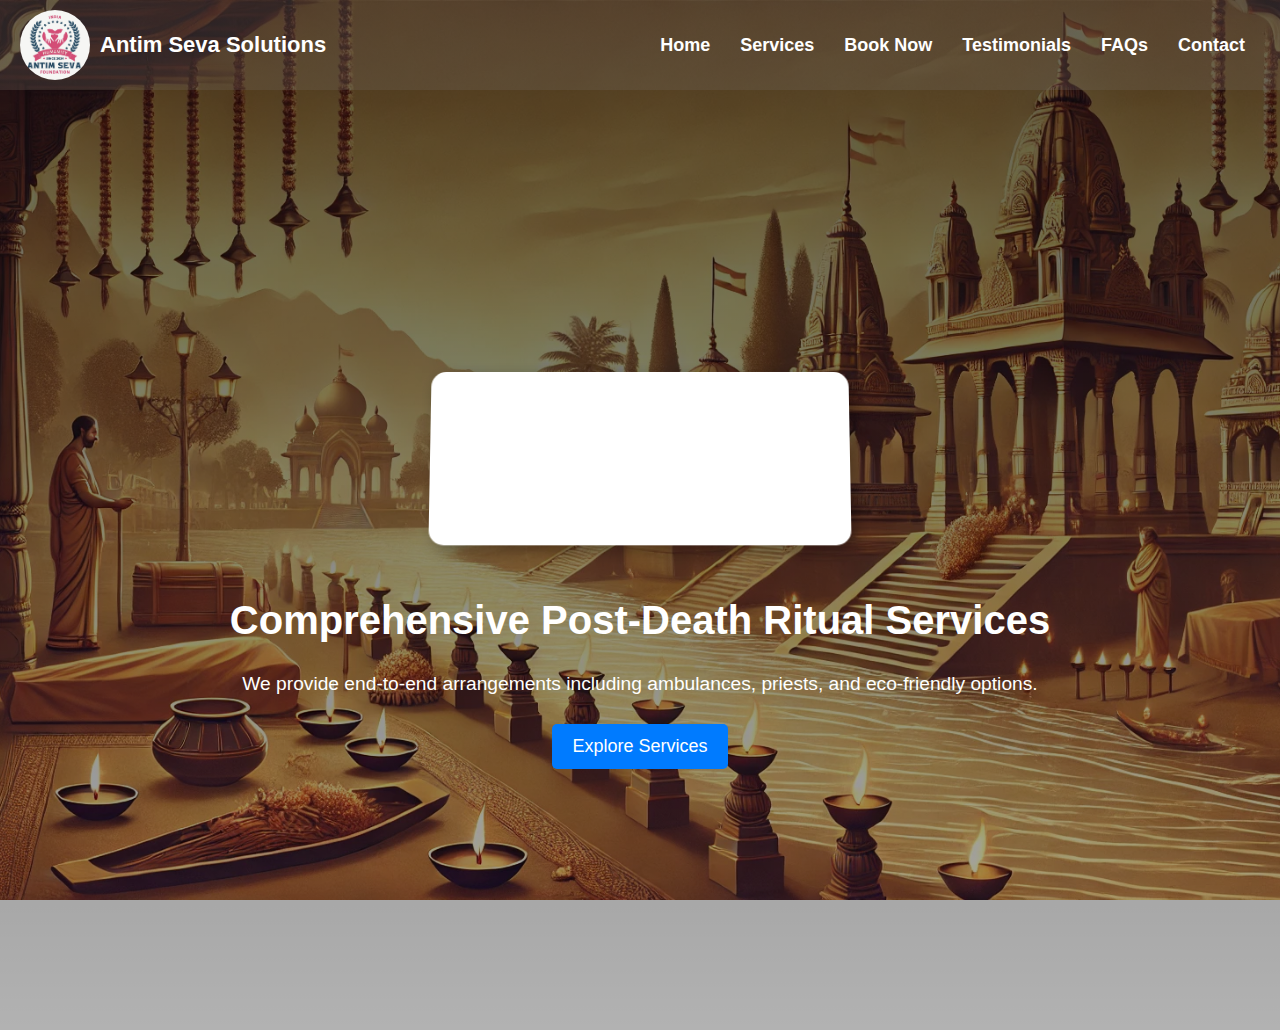
==== index.html @ fe088331 "Add files via upload" ====
<!DOCTYPE html>
<html lang="en">
<head>
    <meta charset="UTF-8">
    <meta name="viewport" content="width=device-width, initial-scale=1.0">
    <title>Antim Seva Solutions</title>
    <link rel="stylesheet" href="styles.css">
    
</head>
<body>
    <header>

        <div class="logo-container">
            <img src="logo.jpg" alt="Antim Path Solutions" class="logo">
            <h1 class="logo-container">Antim Seva Solutions </h1>
        </div>
        <nav>
            <ul>
                <li><a href="index.html">Home</a></li>
                <li><a href="services.html">Services</a></li>
                <li><a href="booking.html">Book Now</a></li>
                <li><a href="testimonials.html">Testimonials</a></li>
                <li><a href="faq.html">FAQs</a></li>
                <li><a href="contact.html">Contact</a></li>
            </ul>
        </nav>
    </header>
    <section class="hero">
         <div class="video-container">
        <video autoplay muted loop>
            <source src="FIE.mp4" type="video/mp4">
            Your browser does not support the video tag.
        </video>
      </div>

        <h2>Comprehensive Post-Death Ritual Services</h2>
        <p>We provide end-to-end arrangements including ambulances, priests, and eco-friendly options.</p>
        <a href="services.html" class="btn">Explore Services</a>
    </section>
    

 
   
</body>
</html>

 <script src="script.js"></script>
---- styles.css ----
/* General Styling */
body {
    font-family: Arial, sans-serif;
    margin: 0;
    padding: 0;
    background: url('img.jpg') no-repeat center center fixed;
    background-size: cover;
    scroll-behavior: smooth;
}


/* Header */
header {
    display: flex;
    align-items: center;
    justify-content: space-between;
    background: linear-gradient(to right, rgba(46, 42, 38, 0.712),rgba(46, 42, 38, 0.712));
    padding: 10px 20px;
    color: white;
}

/* Make logo and text appear side by side */
.logo-container {
    display: flex;
    align-items: center; /* Aligns logo and text in one row */
    gap: 10px; /* Adds spacing between logo and text */
}

/* Circular Logo */
.logo {
    width: 70px; /* Adjust size */
    height: 70px;
    border-radius: 50%; /* Makes it circular */
    object-fit: cover;
}

/* Company Name */
.logo-container h1 {
    font-size: 22px;
    font-weight: bold;
    color: white;
    margin: 0;
    white-space: nowrap; /* Prevents text from wrapping */
}


/* Navigation Styling */
nav ul {
    list-style: none;
    display: flex;
    margin: 0;
    padding: 0;
}

nav ul li {
    margin: 0 15px;
}

nav ul li a {
    color: white;
    text-decoration: none;
    font-size: 18px;
    font-weight: bold;
    transition: color 0.3s;
}

nav ul li a:hover {
    color: #ffd700; /* Gold color on hover */
}

/* Mobile Responsive Navigation */
.nav-toggle {
    display: none;
    font-size: 24px;
    color: white;
    cursor: pointer;
    position: absolute;
    top: 15px;
    right: 20px;
}

@media (max-width: 768px) {
    nav ul {
        display: none;
        flex-direction: column;
        background: rgba(0, 0, 0, 0.9);
        position: absolute;
        top: 50px;
        left: 0;
        width: 100%;
        padding: 10px 0;
    }

    nav ul li {
        display: block;
        margin: 10px 0;
    }

    .nav-toggle {
        display: block;
    }

    .nav-active {
        display: flex !important;
    }
}

/* Hero Section */
.hero {
    background: linear-gradient(rgba(0, 0, 0, 0.6), rgba(0, 0, 0, 0.3)), url('background.jpg') no-repeat center center/cover;
    height: 100vh;
    display: flex;
    flex-direction: column;
    align-items: center;
    justify-content: center;
    color: white;
    text-align: center;
    padding: 20px;
}

.hero h2 {
    font-size: 2.5em;
    margin-bottom: 10px;
    animation: fadeIn 1.5s ease-in-out;
}

.hero p {
    font-size: 1.2em;
    animation: fadeIn 2s ease-in-out;
}
        
/* Small Video Box */
.video-container {
    width: 60%;
    max-width: 400px;
    margin: 20px auto;
    padding: 10px;
    background: white;
    border-radius: 15px;
    box-shadow: 5px 5px 15px rgba(0, 0, 0, 0.3);
    overflow: hidden;
    transform: perspective(1000px) rotateX(5deg);
    transition: transform 0.3s, box-shadow 0.3s;
}

.video-container:hover {
    transform: perspective(1000px) rotateX(0deg) scale(1.05);
    box-shadow: 5px 5px 20px rgba(0, 0, 0, 0.5);
}

.video-container video {
    width: 100%;
    border-radius: 10px;
}


.btn {
    display: inline-block;
    background: #007BFF;
    color: white;
    padding: 12px 20px;
    text-decoration: none;
    border-radius: 5px;
    font-size: 18px;
    margin-top: 10px;
    transition: 0.3s;
    animation: fadeIn 2.5s ease-in-out;
}

.btn:hover {
    background: #0056b3;
    transform: scale(1.05);
}

/* Services Section */
/*background:.9); */
/* Services Section */
#services {
    text-align: center;
    padding: 60px 20px;
}

.section-title {
    font-size: 2.5em;
    margin-bottom: 30px;
    color: #333;
}

/* Service Cards - 3D Design */
.services-container {
    display: flex;
    justify-content: center;
    align-items: stretch; /* Ensures all cards are equal height */
    gap: 30px;
    flex-wrap: wrap;
    margin: 50px auto;
}

.service-box {
    background: white;
    padding: 20px;
    text-align: center;
    border-radius: 15px;
    width: 340px;
    box-shadow: 5px 5px 15px rgba(0, 0, 0, 0.2);
    transition: transform 0.3s ease-in-out, box-shadow 0.3s ease-in-out;
    animation: fadeInUp 1s ease-in-out;
    position: relative;
    overflow: hidden;
    display: flex;
    flex-direction: column;
    justify-content: space-between; /* Ensures equal spacing */
    height: 100%; /* Adjust dynamically */
}

/* Unique Colors for Each Package */
.basic {
    border-top: 6px solid #007BFF;
}

.medium {
    border-top: 6px solid #FF9800;
}

.premium {
    border-top: 6px solid #D32F2F;
}

/* 3D Hover Effects */
.service-box:hover {
    transform: translateY(-10px) rotateX(5deg);
    box-shadow: 0 10px 20px rgba(0, 0, 0, 0.3);
}

/* Images in Cards */
.service-box img {
    width: 100%;
    height: auto; /* Adjust image height dynamically */
    object-fit: cover;
    border-radius: 10px;
}

/* Package Features List */
.service-box ul {
    list-style: none;
    padding: 0;
    margin: 15px 0;
    text-align: left;
    flex-grow: 1; /* Pushes the button to the bottom */
}

.service-box ul li {
    padding: 5px 10px;
    font-size: 16px;
}

/* Buttons */
.service-btn {
    padding: 12px 20px;
    background: linear-gradient(145deg, #007BFF, #0056b3);
    border: none;
    color: white;
    cursor: pointer;
    border-radius: 5px;
    font-size: 16px;
    transition: 0.3s;
    margin-top: auto; /* Ensures it stays at the bottom */
}

.service-btn:hover {
    background: linear-gradient(145deg, #0056b3, #00449e);
    transform: scale(1.05);
}

/* Responsive Design */
@media (max-width: 768px) {
    .services-container {
        flex-direction: column;
    }

    .service-box {
        width: 90%;
    }
}

/* Animations */
@keyframes fadeInUp {
    from {
        opacity: 0;
        transform: translateY(50px);
    }
    to {
        opacity: 1;
        transform: translateY(0);
    }
}


/* Testimonials Section */
/* Testimonial Form */
.testimonial-form {
    background: rgba(255, 255, 255, 0.9);
    padding: 20px;
    margin: 50px auto;
    border-radius: 8px;
    box-shadow: 0px 4px 10px rgba(0, 0, 0, 0.2);
    width: 50%;
    text-align: center;
    animation: fadeIn 1s ease-in-out;
}

.testimonial-form h2 {
    color: #333;
    margin-bottom: 15px;
}

/* Input Fields */
.testimonial-form input,
.testimonial-form textarea {
    width: 100%;
    padding: 10px;
    border: 1px solid #ccc;
    border-radius: 5px;
    margin-bottom: 15px;
    font-size: 16px;
    transition: 0.3s;
}

.testimonial-form input:focus,
.testimonial-form textarea:focus {
    border-color: #007BFF;
    outline: none;
    box-shadow: 0px 0px 5px rgba(0, 123, 255, 0.5);
}

/* Submit Button */
.testimonial-form button {
    background: #007BFF;
    color: white;
    padding: 12px 20px;
    border: none;
    border-radius: 5px;
    font-size: 18px;
    cursor: pointer;
    transition: background 0.3s, transform 0.2s;
}

.testimonial-form button:hover {
    background: #0056b3;
    transform: scale(1.05);
}

/* Confirmation Animation */
@keyframes fadeIn {
    from {
        opacity: 0;
        transform: translateY(-20px);
    }
    to {
        opacity: 1;
        transform: translateY(0);
    }
}

@keyframes bounce {
    0%, 100% {
        transform: scale(1);
    }
    50% {
        transform: scale(1.1);
    }
}

/* Success Message */
.success-message {
    display: none;
    color: green;
    font-size: 18px;
    font-weight: bold;
    margin-top: 15px;
    animation: bounce 0.5s ease-in-out;
}

/* 3D Booking Form */
/* Booking Form Section */
#bookingForm {
    text-align: center;
    padding: 40px 20px;
    background: rgba(255, 255, 255, 0.1);
    backdrop-filter: blur(10px);
    border-radius: 15px;
    max-width: 500px;
    margin: 50px auto;
    box-shadow: 0 10px 30px rgba(0, 0, 0, 0.2);
    animation: fadeIn 1s ease-in-out;
}

/* Form Title */
.form-title {
    font-size: 24px;
    font-weight: bold;
    margin-bottom: 20px;
}

/* Form Group */
.form-group {
    text-align: left;
    margin-bottom: 15px;
}

/* 3D Input Fields */
.form-group input,
.form-group textarea,
.form-group select {
    width: 100%;
    padding: 12px;
    font-size: 16px;
    border-radius: 8px;
    border: none;
    background: rgba(255, 255, 255, 0.3);
    box-shadow: inset 5px 5px 10px rgba(255, 255, 255, 0.5), inset -5px -5px 10px rgba(0, 0, 0, 0.1);
    transition: all 0.3s ease-in-out;
}

.form-group input:focus,
.form-group textarea:focus,
.form-group select:focus {
    box-shadow: inset 7px 7px 12px rgba(255, 255, 255, 0.6), inset -7px -7px 12px rgba(0, 0, 0, 0.2);
    outline: none;
}

/* 3D Submit Button */
.btn-3d {
    background: linear-gradient(145deg, #007BFF, #0056b3);
    color: white;
    padding: 12px 20px;
    border-radius: 8px;
    font-size: 18px;
    cursor: pointer;
    box-shadow: 5px 5px 15px rgba(0, 0, 0, 0.2), -5px -5px 15px rgba(255, 255, 255, 0.8);
    transition: 0.3s;
}

.btn-3d:hover {
    background: linear-gradient(145deg, #0056b3, #00449e);
    transform: scale(1.05);
}

.btn-3d:active {
    box-shadow: inset 5px 5px 10px rgba(0, 0, 0, 0.2), inset -5px -5px 10px rgba(255, 255, 255, 0.8);
    transform: scale(0.98);
}
.booking-form {
    max-width: 500px;
    margin: 0 auto;
}
#bookingForm h2 {
    text-align: center;
    width: 100%;
    display: block;
    margin: 0 auto 20px; /* Adjust spacing */
}

#bookingForm h2 {
    display: block;
    text-align: center;
    margin: 0 auto;
}
/* Animations */
@keyframes fadeIn {
    from {
        opacity: 0;
        transform: translateY(10px);
    }
    to {
        opacity: 1;
        transform: translateY(0);
    }
}

/* Responsive Design */
@media (max-width: 768px) {
    #bookingForm {
        width: 90%;
    }
    
}

/* Dark Mode */
.dark-mode {
    background: #1a1a1a;
    color: white;
}

.dark-mode #bookingForm {
    background: #222;
    color: white;
    box-shadow: 0 10px 30px rgba(255, 255, 255, 0.2);
}

.dark-mode .form-group input,
.dark-mode .form-group textarea,
.dark-mode .form-group select {
    background: rgba(255, 255, 255, 0.1);
    color: white;
    box-shadow: inset 5px 5px 10px rgba(255, 255, 255, 0.3), inset -5px -5px 10px rgba(0, 0, 0, 0.2);
}


.hidden {
    display: none;
}

#confirmationMessage {
    text-align: center;
    font-size: 18px;
    font-weight: bold;
    color: white;
    background: rgb(238, 7, 169);
    padding: 10px;
    border-radius: 8px;
    margin-top: 15px;
    box-shadow: 0 4px 10px rgba(0, 0, 0, 0.2);
    animation: fadeIn 0.5s ease-in-out;
}

/* Smooth fade-in animation */
@keyframes fadeIn {
    from { opacity: 0; transform: translateY(-5px); }
    to { opacity: 1; transform: translateY(0); }
}




/* General FAQ Section */
/* FAQ Section */
.faq {
    text-align: center;
    padding: 60px 20px;
    background: rgba(255, 255, 255, 0.1);
    backdrop-filter: blur(10px);
    border-radius: 15px;
    max-width: 800px;
    margin: 50px auto;
    box-shadow: 0 10px 30px rgba(0, 0, 0, 0.2);
    animation: fadeIn 1s ease-in-out;
}

/* 3D Search Bar */
#faqSearch {
    width: 80%;
    padding: 15px;
    font-size: 18px;
    border: none;
    border-radius: 8px;
    outline: none;
    background: rgba(255, 255, 255, 0.3);
    box-shadow: inset 4px 4px 10px rgba(255, 255, 255, 0.5), inset -4px -4px 10px rgba(0, 0, 0, 0.1);
    transition: all 0.3s ease-in-out;
}

#faqSearch:focus {
    box-shadow: inset 6px 6px 12px rgba(255, 255, 255, 0.6), inset -6px -6px 12px rgba(0, 0, 0, 0.2);
}

/* FAQ Categories - 3D Buttons */
.faq-categories {
    margin: 20px 0;
    display: flex;
    justify-content: center;
    gap: 15px;
    flex-wrap: wrap;
}

.faq-categories button {
    background: linear-gradient(145deg, #ffffff, #e6e6e6);
    border: none;
    padding: 12px 20px;
    font-size: 16px;
    font-weight: bold;
    border-radius: 8px;
    cursor: pointer;
    box-shadow: 4px 4px 10px rgba(0, 0, 0, 0.2), -4px -4px 10px rgba(255, 255, 255, 0.8);
    transition: all 0.3s ease-in-out;
}

.faq-categories button:hover {
    background: linear-gradient(145deg, #e6e6e6, #ffffff);
    transform: scale(1.05);
    box-shadow: 6px 6px 15px rgba(0, 0, 0, 0.3), -6px -6px 15px rgba(255, 255, 255, 0.9);
}

/* Active Button Effect */
.faq-categories button.active {
    background: #007BFF;
    color: white;
    box-shadow: inset 4px 4px 10px rgba(0, 0, 0, 0.2), inset -4px -4px 10px rgba(255, 255, 255, 0.8);
}

/* FAQ List */
#faq-list {
    margin-top: 20px;
    text-align: left;
}

/* FAQ Items */
.faq-item {
    background: white;
    padding: 15px;
    border-radius: 10px;
    box-shadow: 5px 5px 15px rgba(0, 0, 0, 0.2);
    margin-bottom: 15px;
    cursor: pointer;
    transition: transform 0.3s ease-in-out;
}

.faq-item:hover {
    transform: translateY(-5px) scale(1.02);
}

/* Expandable Answer */
.faq-item p {
    display: none;
    max-height: 0;
    overflow: hidden;
    transition: max-height 0.4s ease-in-out, opacity 0.3s ease-in-out;
}

.faq-item.active p {
    display: block;
    max-height: 500px;
    opacity: 1;
}

/* Animations */
@keyframes fadeIn {
    from {
        opacity: 0;
        transform: translateY(10px);
    }
    to {
        opacity: 1;
        transform: translateY(0);
    }
}

/* Responsive Design */
@media (max-width: 768px) {
    .faq {
        width: 90%;
    }

    #faqSearch {
        width: 100%;
    }

    .faq-categories {
        flex-direction: column;
        align-items: center;
    }

    .faq-categories button {
        width: 80%;
    }
}


/* Dark Mode */
.dark-mode {
    background: #1a1a1a;
    color: white;
}

.dark-mode .faq-item {
    background: #333;
    color: white;
    box-shadow: 0 5px 10px rgba(255, 255, 255, 0.2);
}

/* General Button Styling */
button {
    border: none;
    padding: 12px 20px;
    font-size: 16px;
    font-weight: bold;
    border-radius: 8px;
    cursor: pointer;
    transition: all 0.3s ease-in-out;
}

/* 3D Voice Search Button */
.voice-search {
    text-align: center;
    margin-bottom: 20px;
}

#voiceSearchBtn {
    background: linear-gradient(145deg, #ffffff, #e6e6e6);
    color: #333;
    box-shadow: 4px 4px 10px rgba(0, 0, 0, 0.2), -4px -4px 10px rgba(255, 255, 255, 0.8);
}

#voiceSearchBtn:hover {
    background: linear-gradient(145deg, #e6e6e6, #ffffff);
    transform: scale(1.05);
    box-shadow: 6px 6px 15px rgba(0, 0, 0, 0.3), -6px -6px 15px rgba(255, 255, 255, 0.9);
}

#voiceSearchBtn:active {
    box-shadow: inset 4px 4px 10px rgba(0, 0, 0, 0.2), inset -4px -4px 10px rgba(255, 255, 255, 0.8);
    transform: scale(0.98);
}

/* Dark Mode Toggle */
#darkModeToggle {
    display: block;
    margin: 20px auto;
    background: linear-gradient(145deg, #333, #555);
    color: white;
    padding: 12px 20px;
    box-shadow: 5px 5px 10px rgba(0, 0, 0, 0.3), -5px -5px 10px rgba(255, 255, 255, 0.1);
}

#darkModeToggle:hover {
    background: linear-gradient(145deg, #555, #333);
    transform: scale(1.05);
}

#darkModeToggle:active {
    box-shadow: inset 4px 4px 8px rgba(0, 0, 0, 0.3), inset -4px -4px 8px rgba(255, 255, 255, 0.1);
}

/* Chatbot Styling */
.faq-chatbot {
    text-align: center;
    background: rgba(255, 255, 255, 0.2);
    padding: 20px;
    border-radius: 12px;
    box-shadow: 4px 4px 15px rgba(0, 0, 0, 0.2), -4px -4px 15px rgba(255, 255, 255, 0.8);
    max-width: 500px;
    margin: 20px auto;
}

.faq-chatbot input {
    width: 80%;
    padding: 10px;
    border-radius: 8px;
    border: 1px solid #ccc;
    font-size: 16px;
    transition: all 0.3s ease-in-out;
}

.faq-chatbot input:focus {
    border-color: #007BFF;
    box-shadow: 0px 0px 10px rgba(0, 123, 255, 0.5);
}

#chatSubmit {
    background: linear-gradient(145deg, #007BFF, #0056b3);
    color: white;
    padding: 12px 20px;
    border-radius: 8px;
    margin-top: 10px;
    box-shadow: 4px 4px 10px rgba(0, 0, 0, 0.2), -4px -4px 10px rgba(255, 255, 255, 0.8);
}

#chatSubmit:hover {
    background: linear-gradient(145deg, #0056b3, #00449e);
    transform: scale(1.05);
}

#chatSubmit:active {
    box-shadow: inset 4px 4px 10px rgba(0, 0, 0, 0.2), inset -4px -4px 10px rgba(255, 255, 255, 0.8);
    transform: scale(0.98);
}

/* Chat Response Box */
#chatResponse {
    margin-top: 10px;
    padding: 10px;
    background: white;
    border-radius: 8px;
    box-shadow: 4px 4px 10px rgba(0, 0, 0, 0.2);
}

/* Contact Form Section */
.contact-form {
    text-align: center;
    background: rgba(255, 255, 255, 0.1);
    backdrop-filter: blur(10px);
    padding: 30px;
    border-radius: 12px;
    box-shadow: 5px 5px 20px rgba(0, 0, 0, 0.2), -5px -5px 20px rgba(255, 255, 255, 0.8);
    max-width: 500px;
    margin: 50px auto;
    animation: fadeIn 1s ease-in-out;
}

/* Floating Labels for Inputs */
.contact-form label {
    display: block;
    font-weight: bold;
    text-align: left;
    margin-bottom: 5px;
}

.contact-form input,
.contact-form textarea {
    width: 100%;
    padding: 12px;
    border-radius: 8px;
    border: none;
    background: rgba(255, 255, 255, 0.3);
    box-shadow: inset 5px 5px 10px rgba(255, 255, 255, 0.5), inset -5px -5px 10px rgba(0, 0, 0, 0.1);
    font-size: 16px;
    transition: all 0.3s ease-in-out;
}

.contact-form input:focus,
.contact-form textarea:focus {
    box-shadow: inset 7px 7px 12px rgba(255, 255, 255, 0.6), inset -7px -7px 12px rgba(0, 0, 0, 0.2);
    outline: none;
}

/* 3D Submit Button */
.contact-form button {
    background: linear-gradient(145deg, #007BFF, #0056b3);
    color: white;
    padding: 12px 20px;
    border: none;
    border-radius: 8px;
    margin-top: 10px;
    font-size: 18px;
    cursor: pointer;
    box-shadow: 5px 5px 15px rgba(0, 0, 0, 0.2), -5px -5px 15px rgba(255, 255, 255, 0.8);
    transition: 0.3s;
}

.contact-form button:hover {
    background: linear-gradient(145deg, #0056b3, #00449e);
    transform: scale(1.05);
}

.contact-form button:active {
    box-shadow: inset 5px 5px 10px rgba(0, 0, 0, 0.2), inset -5px -5px 10px rgba(255, 255, 255, 0.8);
    transform: scale(0.98);
}
.contact-form {
    max-width: 500px;
    margin: auto;
    padding: 20px;
    
    border-radius: 10px;
}

.contact-info {
    margin-top: 20px;
    padding: 15px;
    background: #eee;
    border-radius: 10px;
}

.contact-info p {
    margin: 5px 0;
}


/* Success Message */
.success-message {
    display: none;
    background: rgba(0, 255, 0, 0.2);
    padding: 15px;
    margin-top: 20px;
    border-radius: 8px;
    font-size: 18px;
    animation: bounce 0.5s ease-in-out;
}

/* Bounce Animation */
@keyframes bounce {
    0%, 100% {
        transform: scale(1);
    }
    50% {
        transform: scale(1.1);
    }
}

/* Responsive Design */
@media (max-width: 600px) {
    .contact-form {
        width: 90%;
    }
}
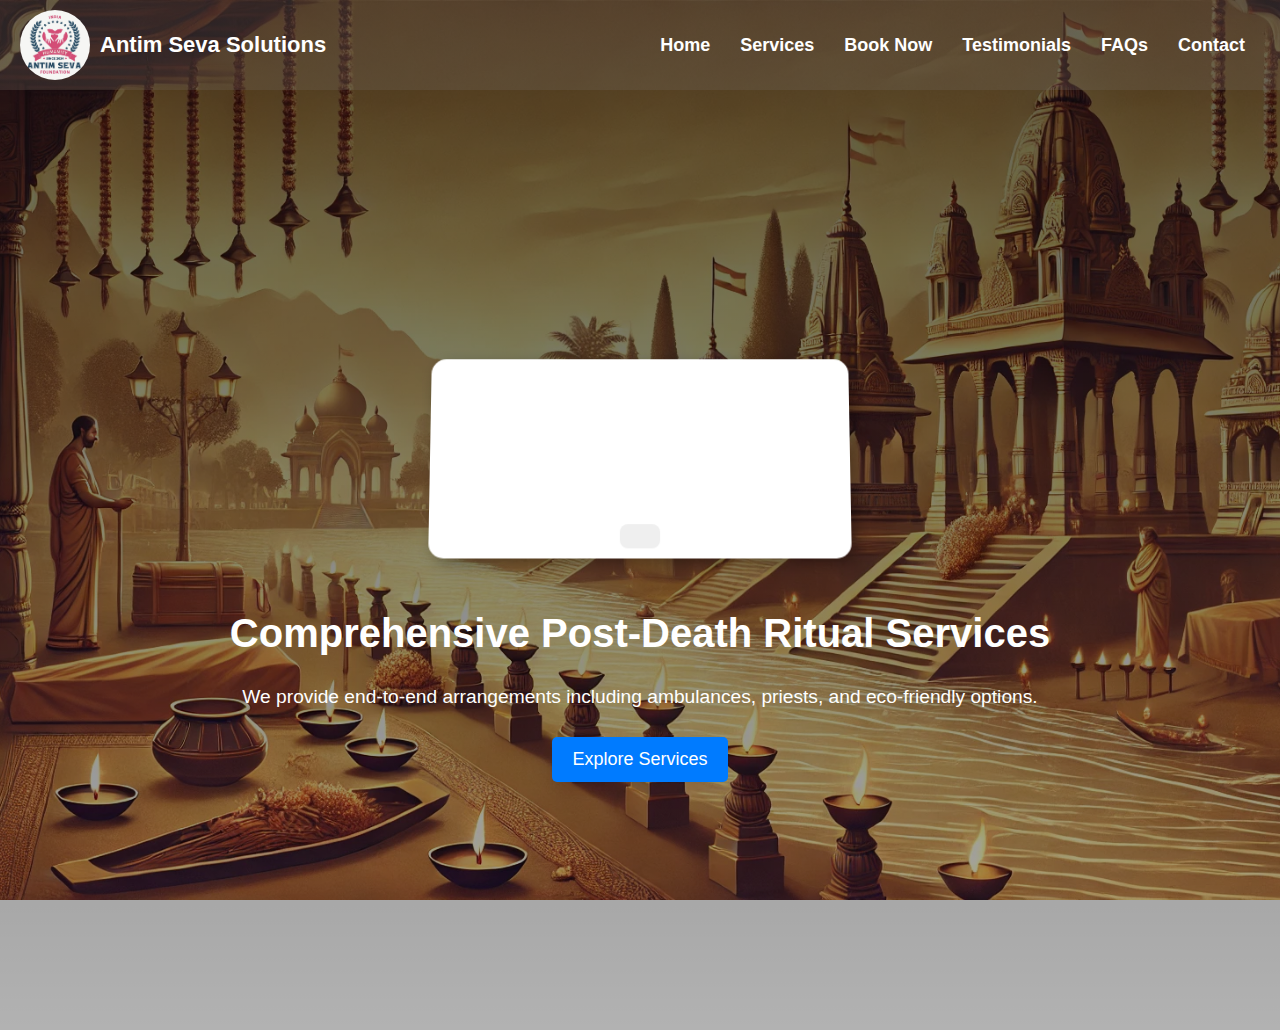
==== commit 82c672a6: "Update index.html" ====
--- a/index.html
+++ b/index.html
@@ -26,12 +26,15 @@
         </nav>
     </header>
     <section class="hero">
-         <div class="video-container">
-        <video autoplay muted loop>
+    <div class="video-container">
+        <video id="heroVideo" autoplay muted loop>
             <source src="FIE.mp4" type="video/mp4">
             Your browser does not support the video tag.
         </video>
-      </div>
+        <button id="playPauseBtn" class="video-btn">
+            <i id="playPauseIcon" class="fas fa-pause"></i>
+        </button>
+    </div>
 
         <h2>Comprehensive Post-Death Ritual Services</h2>
         <p>We provide end-to-end arrangements including ambulances, priests, and eco-friendly options.</p>
@@ -44,4 +47,4 @@
 </body>
 </html>
 
- <script src="script.js"></script>+ <script src="script.js"></script>
--- a/styles.css
+++ b/styles.css
@@ -174,6 +174,39 @@
 
 /* Services Section */
 /*background:.9); */
+
+/* Center the section title */
+.section-title {
+    text-align: center;
+    font-size: 28px;
+    margin-bottom: 20px;
+}
+
+/* Image Gallery Styling */
+.image-gallery {
+    display: flex;
+    justify-content: center;
+    flex-wrap: wrap;
+    gap: 15px;
+    margin-top: 20px;
+}
+
+/* 3D Image Effect */
+.three-d-image {
+    width: 200px;
+    height: auto;
+    border-radius: 10px;
+    box-shadow: 5px 5px 15px rgba(0, 0, 0, 0.3);
+    transform: perspective(800px) rotateY(10deg);
+    transition: transform 0.4s ease-in-out, box-shadow 0.4s ease-in-out;
+}
+
+.three-d-image:hover {
+    transform: perspective(800px) rotateY(0deg) translateY(-5px);
+    box-shadow: 8px 8px 20px rgba(0, 0, 0, 0.4);
+}
+
+
 /* Services Section */
 #services {
     text-align: center;
